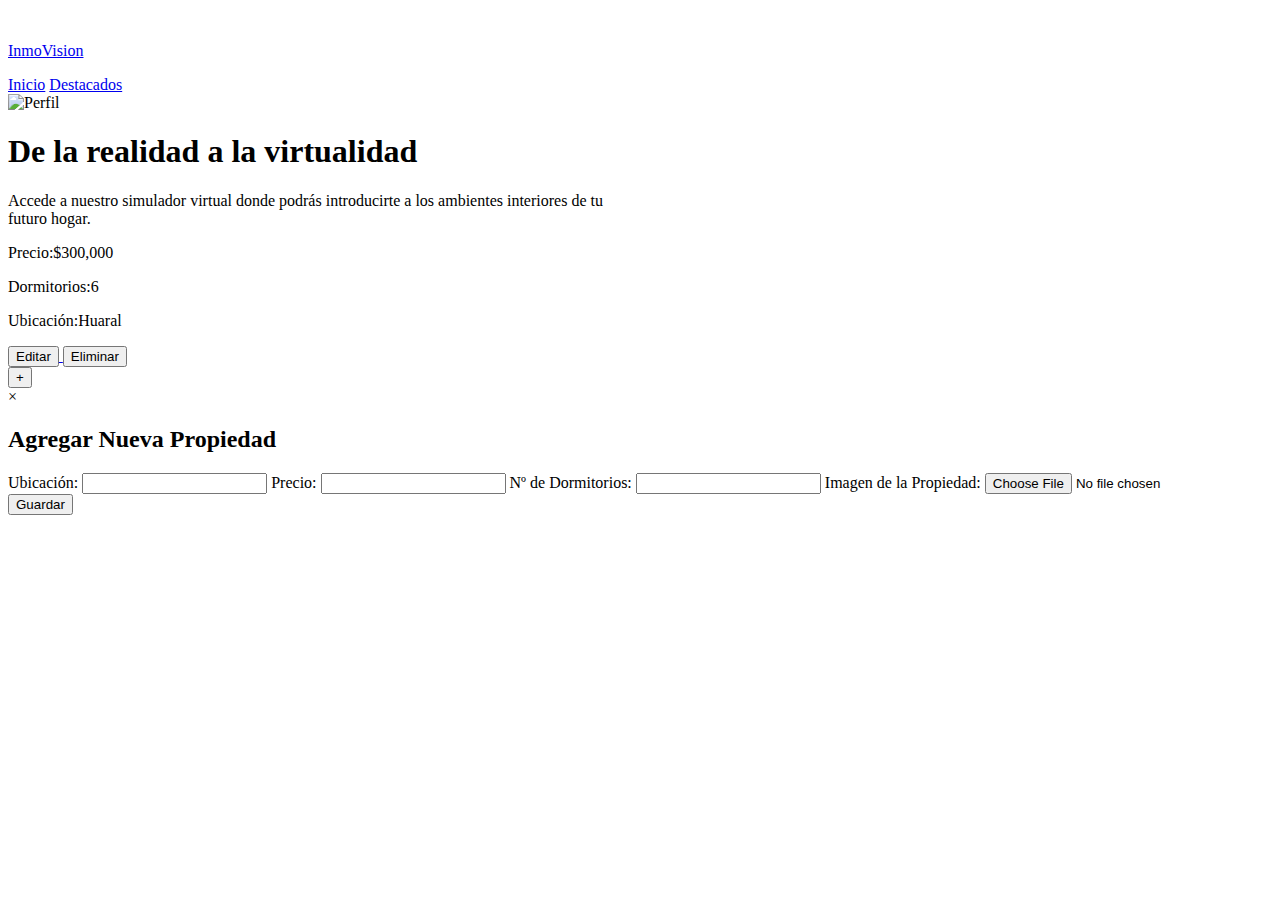
==== public/arrendedor.html @ fc16a70b "Add Public file" ====
<!DOCTYPE html>
<html lang="en">
<head>
    <meta charset="UTF-8">
    <meta name="viewport" content="width=device-width, initial-scale=1.0">
    <link href="https://fonts.googleapis.com/css2?family=Lexend+Deca:wght@100..900&display=swap" rel="stylesheet">
    <link href="https://fonts.googleapis.com/css2?family=Exo+2:ital,wght@0,100..900;1,100..900&family=Lexend+Deca:wght@100..900&display=swap" rel="stylesheet">
    <link rel="icon" href="/public/favicon.ico" type="image/x-icon">
    <link rel="stylesheet" href="/assets/styles/arrendedor.css">
    <title>InmoVision</title>
</head>
<body>
    <header>
        <div class="container">
            <div class="logo_container">
                <img src="/assets/" alt="">
                <a href="/public/home.html"><p>InmoVision</p></a>
            </div>  
            <nav class="navegacion">
                <a href="/public/home.html">Inicio</a>
                <a href="/public/destacados.html">Destacados</a>
            </nav>
            <div class="avatar_container">
                <img src="/assets/imagenes/profilearren.png" alt="Perfil" class="avatar">
            </div>
        </div>
    </header>
    <div class="fondo_imagen">
        <div class="texto_imagen">
            <div class="contenido_cuadro">
                <h1>De la realidad a la virtualidad</h1>
                <p>Accede a nuestro simulador virtual donde podrás introducirte a los ambientes interiores de tu<br> futuro hogar.</p>
            </div>
        </div>
    </div>
    
    <div class="home-house">
        <div class="add-img">

        </div>
        <div class="lista">
            <div class="lugar">
                <div class="imagen-propiedad1">
                    
                </div>
                <div class="info-propiedad">
                    <div class="parrafo">
                        <p>Precio:$300,000</p>
                        <p>Dormitorios:6</p>
                        <p>Ubicación:Huaral</p>
                    </div>
                    <div class="buttons">
                        <a href="/public/edition.html">
                            <button class="add">Editar</button>
                        </a>
                        <button class="erase">Eliminar</button>
                    </div>
                   
                </div>
            </div>  
            
        </div>
        <div class="agregar-container">
            <button class="btn-agregar" onclick="abrirModal()">+</button>
        </div>
        <div class="add2-img">

        </div>
    </div>
    
    <div id="modalAgregar" class="modal">
        <div class="modal-contenido">
            <span class="cerrar" onclick="cerrarModal()">&times;</span>
            <h2>Agregar Nueva Propiedad</h2>
            <form onsubmit="agregarPropiedad(event)">
                <label for="ubicacion">Ubicación:</label>
                <input type="text" id="ubicacion" name="ubicacion" required>

                <label for="precio">Precio:</label>
                <input type="text" id="precio" name="precio" required>

                <label for="dormitorios">Nº de Dormitorios:</label>
                <input type="number" id="dormitorios" name="dormitorios" required>

                <label for="imagen">Imagen de la Propiedad:</label>
                <input type="file" id="imagen" name="imagen" accept="image/*" required>

                <button type="submit">Guardar</button>
            </form>
        </div>
    </div>
    <script src="/assets/scripts/agregarpropiedades.js"></script>
</body>
</html>
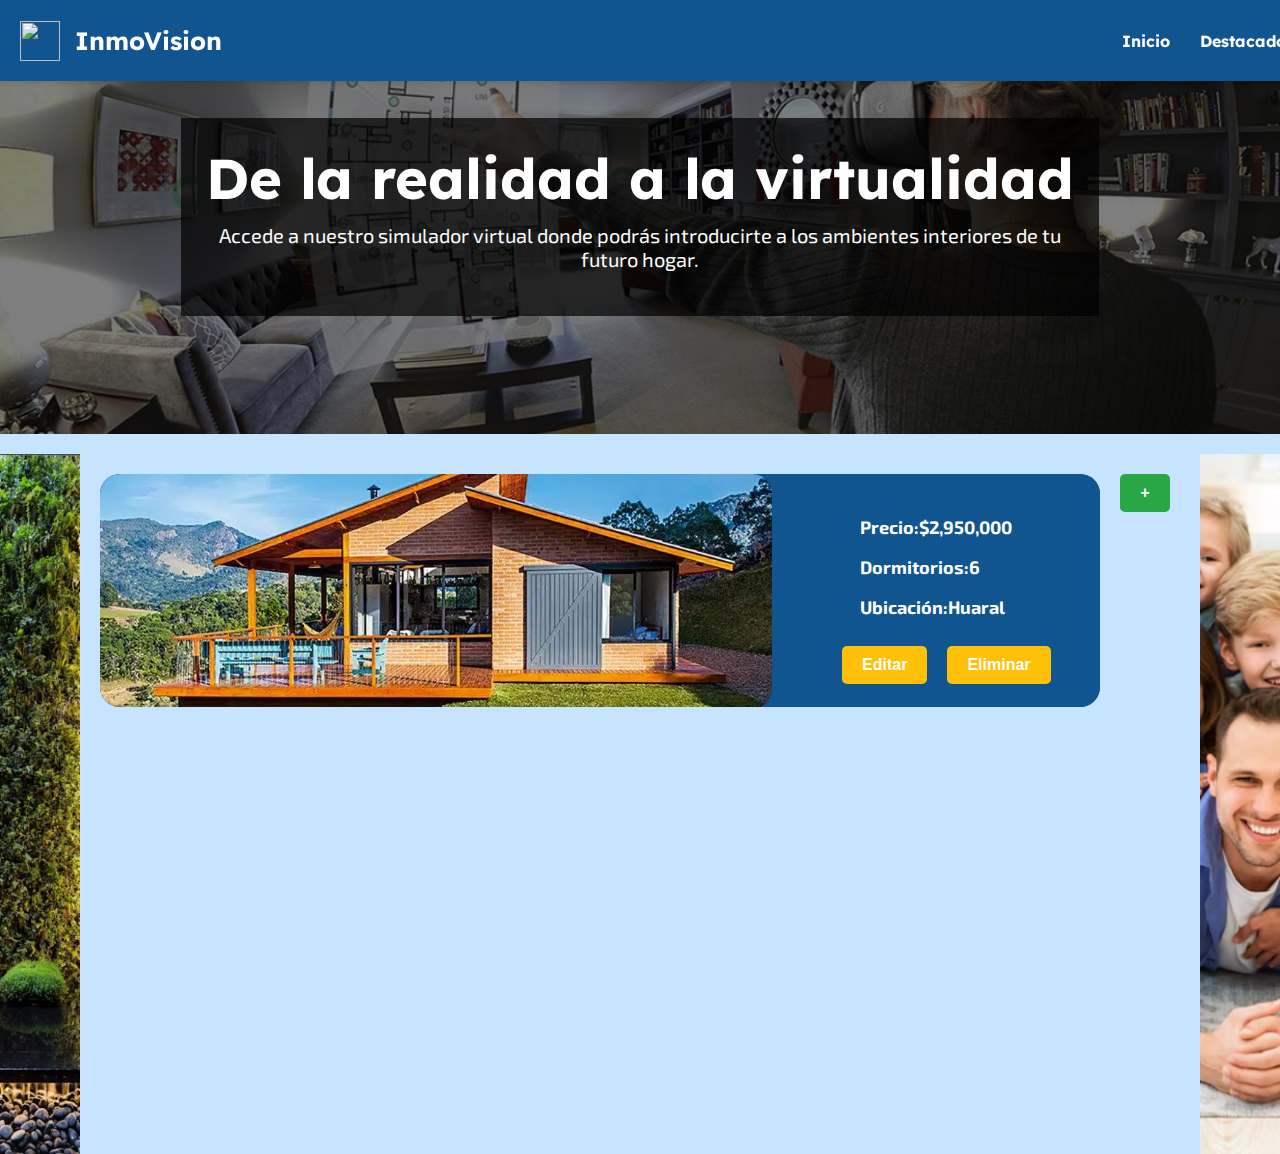
==== commit fa783029: "Update arrendedor.html" ====
--- a/public/arrendedor.html
+++ b/public/arrendedor.html
@@ -45,7 +45,7 @@
                 </div>
                 <div class="info-propiedad">
                     <div class="parrafo">
-                        <p>Precio:$300,000</p>
+                        <p>Precio:$2,950,000</p>
                         <p>Dormitorios:6</p>
                         <p>Ubicación:Huaral</p>
                     </div>
@@ -91,4 +91,4 @@
     </div>
     <script src="/assets/scripts/agregarpropiedades.js"></script>
 </body>
-</html>+</html>
--- a/assets/styles/arrendedor.css
+++ b/assets/styles/arrendedor.css
@@ -0,0 +1,331 @@
+    body{
+        margin: 0;
+        background-color:  #c6e4ff;
+    }
+    header{
+        position: fixed;
+        top: 0;
+        left: 0;
+        width: 100%; /* Para que ocupe todo el ancho de la pantalla */
+        z-index: 1000; /* Asegúrate de que el header esté por encima del resto del contenido */
+        box-shadow: 0 2px 5px rgba(0, 0, 0, 0.1); /* Añadir sombra para distinguirlo mejor */
+    }
+    .logo_container img{
+        width: 40px;
+        height: 40px;
+    }
+    .logo_container p{
+        font-size: 25px;
+        color:white;
+        font-weight: bold;
+        margin-left: 15px;
+        font-family: "Lexend Deca",sans-serif;
+    }
+    .logo_container a{
+        text-decoration: none;
+    }
+    .logo_container{
+        display: flex;
+        margin-left: 20px;
+        align-items: center;
+    }
+    .container{
+        display:flex;
+        justify-content: space-between;
+        align-items: center;
+        background:#105590;
+    }
+    .navegacion a{
+        text-decoration: none;
+        font-family: "Lexend Deca",sans-serif;
+        color:white;
+        font-weight: bolder;
+    }
+    .navegacion{
+    display: flex;
+    gap:30px;/*espacio entre los link de navegacion*/
+    margin-left: 900px ;
+    }
+    .avatar_container {
+        display: flex;
+        align-items: center;
+        margin-right: 30px; /* Ajusta el espacio a la derecha si es necesario */
+    }
+    .avatar {
+        width: 40px;   /* Ajusta el tamaño del avatar */
+        height: 40px;
+        border-radius: 50%; /* Hace que la imagen sea redonda */
+        border: 2px solid white; /* Puedes añadir un borde para el avatar */
+    }
+    .fondo_imagen{
+        background-image: linear-gradient(
+        rgba(0,0,0,0.5),
+        rgba(0,0,0,0.5)
+        ),url(/assets/imagenes/RSSEKMS6I5BL3FCJ6ERJL6G6BI.png);
+        background-repeat: no-repeat;
+        background-size: cover;
+        background-position: center;
+        height: 434px;
+        width: 100%;
+        display: flex;
+        justify-content: center;
+        align-items: center;
+        animation: moverFondoContinuo 55s linear infinite alternate;
+    }
+    @keyframes moverFondoContinuo { 
+        0% {
+            background-position: 0 0; /* Esquina superior izquierda */
+        }
+        50% {
+            background-position: 50% 50%; /* Movimiento a la mitad de la imagen */
+        }
+        100% {
+            background-position: 0 0; /* Vuelve a la esquina superior izquierda */
+        }
+    }
+    .texto_imagen {
+        color: white;
+        text-align: center;
+        background-color: rgba(0, 0, 0, 0.7);
+        
+        
+    }
+    .contenido_cuadro{
+        padding: 25px;
+    }
+    .texto_imagen h1 {
+        font-size: 56px;
+        font-family: "Lexend Deca",sans-serif;
+        margin: 0;
+    }
+    .texto_imagen p {
+        font-family: "Exo 2",sans-serif;
+        font-size: 20px;
+        margin-top: 10px;
+    }
+    .filtros {
+        display: flex;
+        justify-content: space-evenly;
+        margin-top: 30px;
+        padding: 20px;
+    }
+
+    .filtro {
+        text-align: center;
+    }
+
+    .filtro p {
+        font-weight: bold;
+        color: #105590;
+        font-family: "Exo 2",sans-serif;
+    }
+    .select-container {
+        position: relative;
+        display: inline-block;
+        width: 100%; /* El select tomará el ancho del contenedor padre */
+        max-width: 300px; /* Ajusta según la cantidad de texto */
+    }
+
+    .cuadro {
+        width: 100%; /* Asegura que el select sea tan ancho como el contenedor */
+        padding: 10px;
+        font-size: 16px; /* Ajusta el tamaño de la fuente si es necesario */
+        appearance: none;
+        -webkit-appearance: none;
+        -moz-appearance: none;
+        background-color: white;
+        border: 1px solid #ccc;
+        border-radius: 5px;
+        padding-right: 40px; /* Espacio para la flecha */
+        cursor: pointer;
+    }
+
+    .select-container::after {
+        content: '▼'; /* Flecha hacia abajo */
+        font-size: 14px;
+        color: #555;
+        position: absolute;
+        right: 10px;
+        top: 50%;
+        transform: translateY(-50%);
+        pointer-events: none;
+    }
+    .add-img{
+        background-image:url(/assets/imagenes/add1.png);
+        background-repeat: no-repeat;
+        background-size: cover;
+        background-position: center;
+        width: 200px;
+        height:700px;
+    }
+    .add2-img{
+        background-image:url(/assets/imagenes/add2.png);
+        background-repeat: no-repeat;
+        background-size: cover;
+        background-position: center;
+        width: 200px;
+        height:700px;
+        margin-left: 30px;
+    }
+    .lugar {
+        display: flex;
+        width: 1000px;
+        height: 233px;
+        border-radius: 20px;
+        background-color: #105590;
+        margin:20px;
+        position: relative;
+        overflow: hidden; /* Importante para que la imagen no salga del contenedor */
+    }
+    .imagen-propiedad1{
+        background-image: url(/assets/imagenes/propiedad4.jpg);
+        width: 700px;
+        height: 235px;
+        background-repeat: no-repeat;
+        background-size: cover;
+        background-position: center;
+        border-radius: 20px;
+        transition: transform 0.3s ease-in-out; /* Transición suave para el hover */
+    }
+    .imagen-propiedad1:hover {
+        transform: scale(1.05); /* Incrementa el tamaño de la imagen al pasar el mouse */
+    }
+    .info-propiedad{
+        padding: 20px;
+        color: white;
+        display: flex;
+        flex-direction: column;
+        justify-content: center;
+        gap: 10px;
+        width: 300px; /* Ajustar ancho */
+        align-items: center;
+        background-color: #105590;
+        position: relative;
+        text-align: center;
+    }
+    .parrafo{
+        text-align: left;
+        margin: 0;
+        font-size: 18px;
+        font-weight: bolder;
+    }
+    .parrafo p {
+        font-family: "Exo 2",sans-serif;
+    }
+    .info-propiedad button{
+        background-color: #ffc107;
+        border: none;
+        padding: 10px 20px ;
+        margin: 0 0 0 20px;
+        border-radius: 5px;
+        cursor: pointer;
+        font-size: 16px;
+        color:#ffff;
+        text-align: center;
+        font-weight: bolder;
+    }
+    .add:hover {
+        background-color: #e0a800;
+    }
+    .erase:hover {
+        background-color: red;
+    }
+    .buttons{
+        display: flex;
+    }
+
+    .home-house{
+        display: flex;
+        margin-top:20px;
+        justify-content:space-between ;
+    }
+    /* Botón Agregar */
+    .agregar-container {
+        text-align: center;
+        margin-top: 20px;
+    }
+
+    .btn-agregar {
+        background-color: #28a745;
+        color: #fff;
+        padding: 10px 20px;
+        border: none;
+        border-radius: 5px;
+        cursor: pointer;
+        font-size: 16px;
+        font-weight: bold;
+        margin: 0 auto;
+    }
+
+    .btn-agregar:hover {
+        background-color: #218838;
+    }
+
+    /* Modal */
+    .modal {
+        display: none; /* Oculto por defecto */
+        position: fixed;
+        top: 0;
+        left: 0;
+        width: 100%;
+        height: 100%;
+        background-color: rgba(0, 0, 0, 0.5); /* Fondo oscuro */
+        justify-content: center;
+        align-items: center;
+    }
+
+    .modal-contenido {
+        background-color: #fff;
+        padding: 20px;
+        border-radius: 5px;
+        width: 400px;
+        max-width: 90%;
+        text-align: left;
+    }
+
+    .cerrar {
+        color: #aaa;
+        float: right;
+        font-size: 28px;
+        font-weight: bold;
+        cursor: pointer;
+    }
+
+    .cerrar:hover,
+    .cerrar:focus {
+        color: black;
+        text-decoration: none;
+        cursor: pointer;
+    }
+
+    .modal-contenido h2 {
+        margin-top: 0;
+    }
+
+    .modal-contenido form label {
+        display: block;
+        font-weight: bold;
+        margin-top: 10px;
+    }
+
+    .modal-contenido form input {
+        width: 100%;
+        padding: 8px;
+        margin-top: 5px;
+        margin-bottom: 10px;
+        border: 1px solid #ccc;
+        border-radius: 5px;
+    }
+
+    .modal-contenido form button {
+        background-color: #105590;
+        color: white;
+        padding: 10px;
+        width: 100%;
+        border: none;
+        border-radius: 5px;
+        cursor: pointer;
+    }
+    .modal-contenido form button:hover {
+        background-color: #0d4a7e;
+    }
